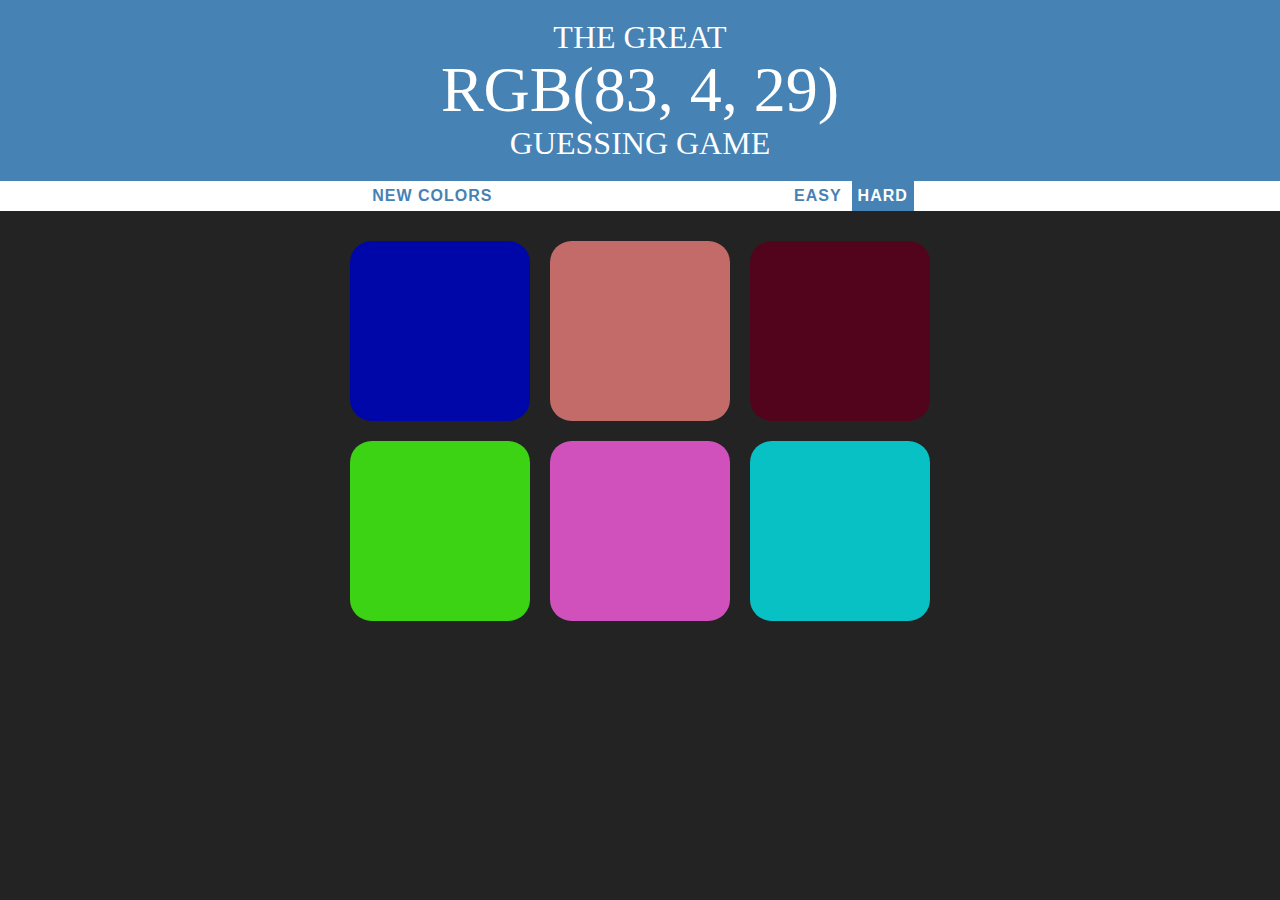
==== index.html @ 2d7fcf5b "Error fixed" ====
<!DOCTYPE html>
<html>
<head>
	<title>RGB Color Guesser</title>
	<link rel="stylesheet" type="text/css" href="colorGuess.css">
</head>
<body>
	<h1> The Great 
		<br>
		<span id="rgbCol"></span>
		<br>
		Guessing Game
	</h1>

	<div id="textStripe">
		<button id="reset">New Colors</button>
		<span id="result"></span>
		<button class="selectionMode">Easy</button>
		<button class="selectionMode levelSelect">Hard</button>

	</div>
	<div id="container">
		<div class="option"></div>
		<div class="option"></div>
		<div class="option"></div>
		<div class="option"></div>
		<div class="option"></div>
		<div class="option"></div>
	</div>

	<script type="text/javascript" src="colorGuess.js"></script>
</body>
</html>
---- colorGuess.css ----
body{
	background-color: #232323; 
	margin: 0px;
	font-family: "Montserrat","Avenir";
}

.option {
	width: 30%;
	background: purple;
	padding-bottom: 30%;
	float: left;
	margin:1.66%;
	border-radius: 12%;
	transition: background 0.7s;
	--webkit-transition: background 0.7s;
	-moz-transition: background 0.7s;
}

#container{
	margin: 20px auto;
	max-width: 600px;
}

h1{
	color: white;
	font-weight: normal;
	line-height: 1.1;
	padding: 20px 0px;
	text-align: center;
	background: steelblue;
	margin: 0px;
	text-transform: uppercase;
}

#result{
	display: inline-block;
	width: 22%;
}

button{
	border:none;
	background: none;
	text-transform: uppercase;
	height: 100%;
	font-weight: 700;
	color: steelblue;
	letter-spacing: 1px;
	font-size: inherit;
	transition: all 0.6s;
	--webkit-transition: background 0.6s;
	-moz-transition: background 0.6s;
	outline: none;
}

#textStripe{
	background-color: white;
	height:30px;
	text-align: center;
}

.levelSelect{
	color:white;
	background: steelblue;
	border:none;
}

#rgbCol{
	font-size: 200%;
}

button:hover{
	color:white;
	background: steelblue;
}
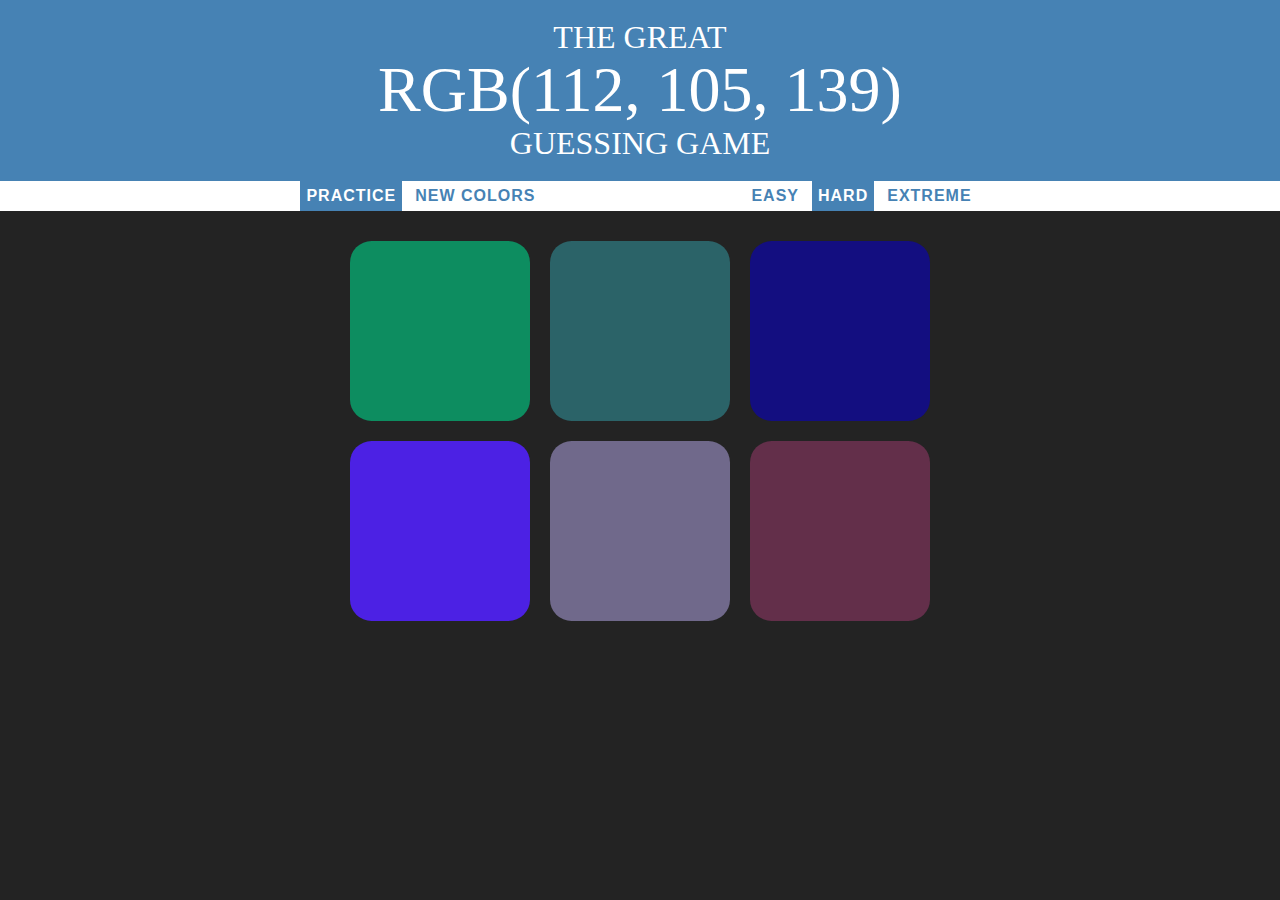
==== commit 3f2e98dd: "Update 1.0" ====
--- a/index.html
+++ b/index.html
@@ -13,11 +13,15 @@
 	</h1>
 
 	<div id="textStripe">
+		<button id="plays">Reset</button>
+		<span id="sc"></span>
+		<button class="levelSelect" id="score">Practice</button>
 		<button id="reset">New Colors</button>
 		<span id="result"></span>
 		<button class="selectionMode">Easy</button>
 		<button class="selectionMode levelSelect">Hard</button>
-
+		<button class="selectionMode">Extreme</button>
+		<span id="liv"></span>
 	</div>
 	<div id="container">
 		<div class="option"></div>
--- a/colorGuess.css
+++ b/colorGuess.css
@@ -34,7 +34,26 @@
 
 #result{
 	display: inline-block;
-	width: 22%;
+	width: 15%;
+}
+
+#liv{
+	display: inline-block;
+	width: 5%;
+	margin-left: 15px;
+	font-size: 19px;
+}
+
+#sc{
+	display: inline-block;
+	width: 5%;
+	margin-right: 15px;
+	font-size: 19px;
+}
+
+#plays{
+	position: relative;
+	display: none;
 }
 
 button{
@@ -50,12 +69,17 @@
 	--webkit-transition: background 0.6s;
 	-moz-transition: background 0.6s;
 	outline: none;
+	margin-right: 2px;
 }
 
 #textStripe{
 	background-color: white;
 	height:30px;
 	text-align: center;
+	font-weight: 700;
+	color: steelblue;
+	letter-spacing: 1px;
+	font-size: inherit;
 }
 
 .levelSelect{
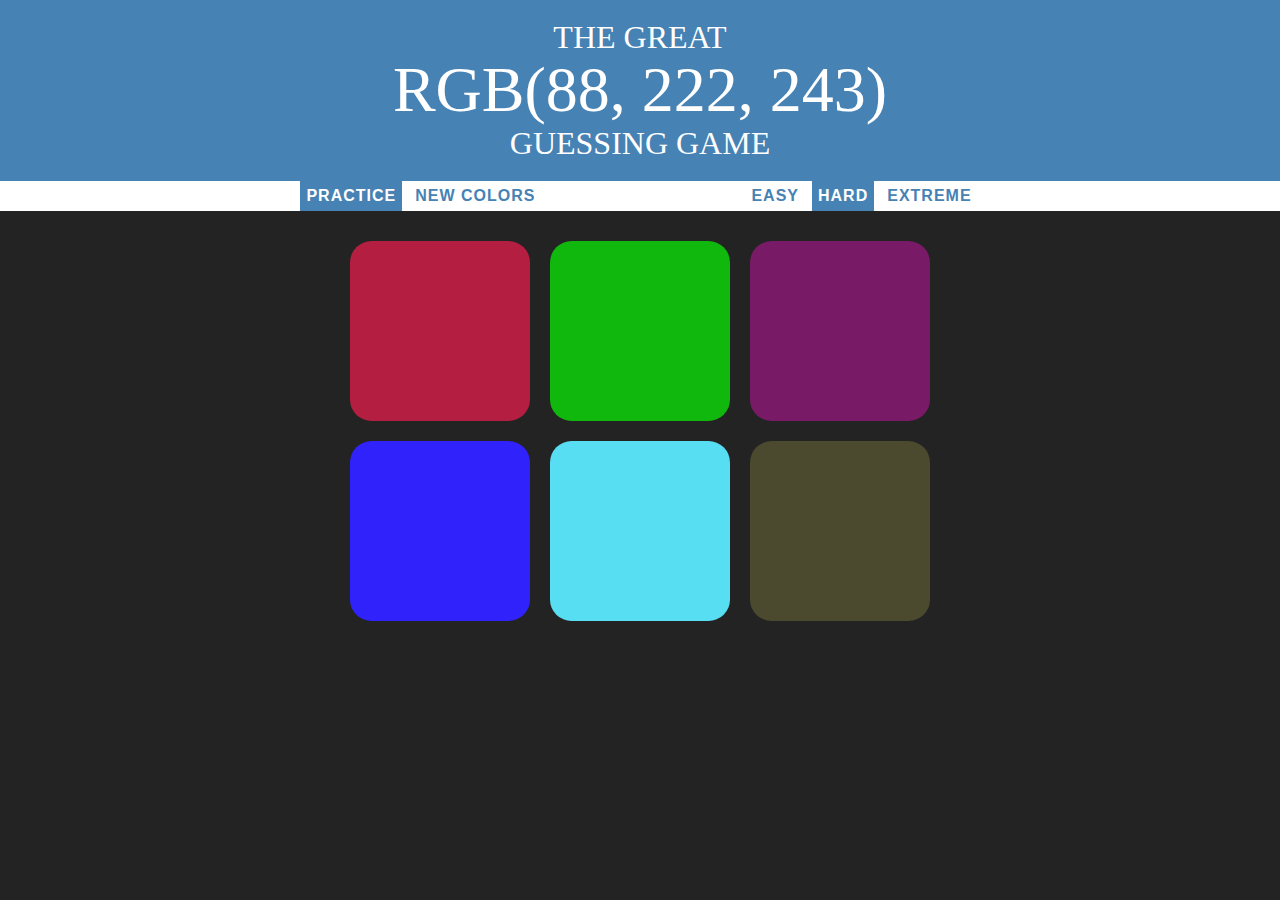
==== commit 968a5e7a: "Design Improvements" ====
--- a/index.html
+++ b/index.html
@@ -13,7 +13,6 @@
 	</h1>
 
 	<div id="textStripe">
-		<button id="plays">Reset</button>
 		<span id="sc"></span>
 		<button class="levelSelect" id="score">Practice</button>
 		<button id="reset">New Colors</button>
--- a/colorGuess.css
+++ b/colorGuess.css
@@ -35,6 +35,7 @@
 #result{
 	display: inline-block;
 	width: 15%;
+	text-transform: uppercase;
 }
 
 #liv{
@@ -51,10 +52,6 @@
 	font-size: 19px;
 }
 
-#plays{
-	position: relative;
-	display: none;
-}
 
 button{
 	border:none;
@@ -70,6 +67,14 @@
 	-moz-transition: background 0.6s;
 	outline: none;
 	margin-right: 2px;
+}
+
+.re{
+	color: #e84a4a;
+}
+.re:hover{
+	color: white;
+	background: #58e095;
 }
 
 #textStripe{
